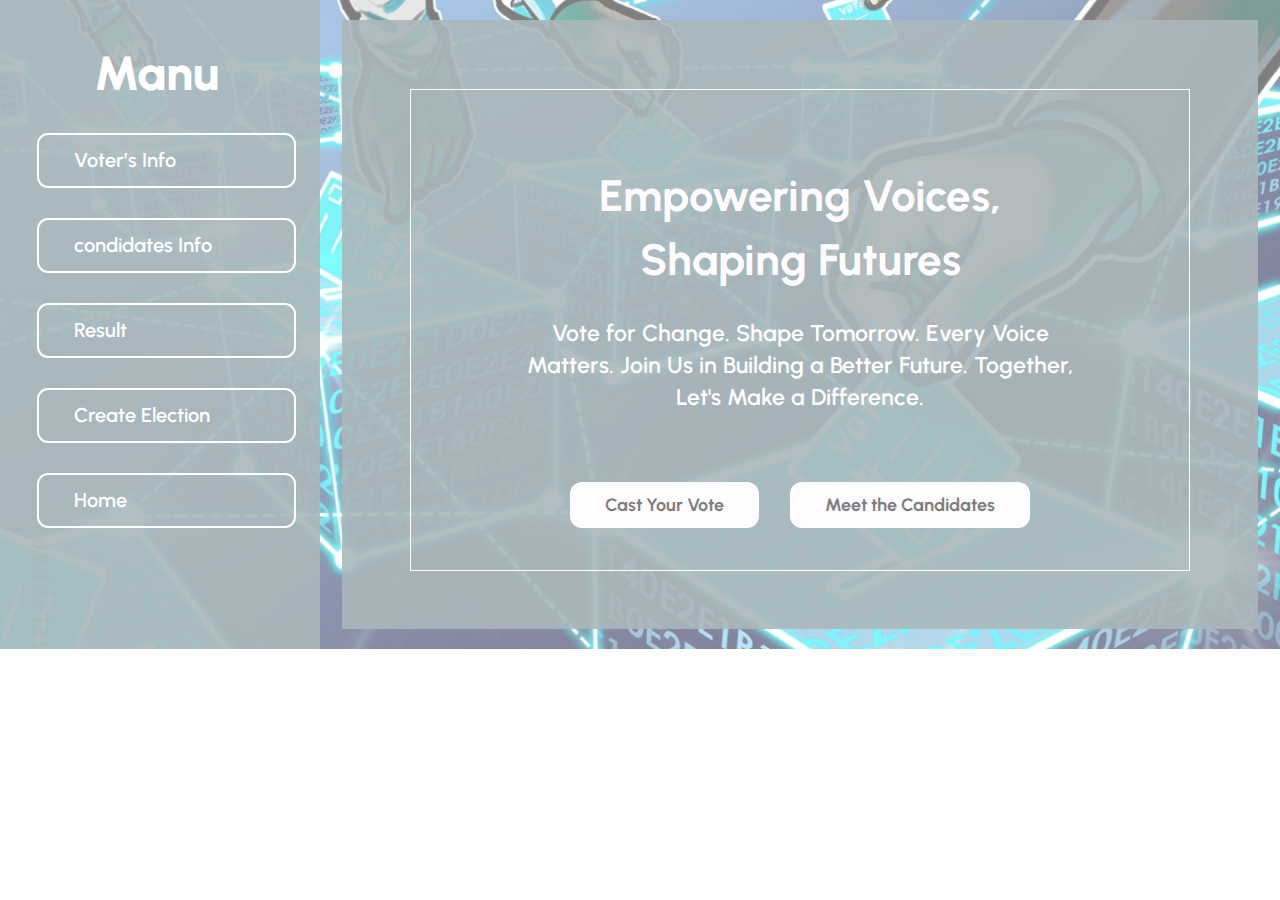
==== election.html @ 9cc68875 "first commit" ====
<!DOCTYPE html>
<html>

<head>
  <title>TITLE HERE</title>
  <meta charset="utf-8" />
  <meta http-equiv="X-UA-Compatible" content="IE=edge" />
  <meta name="viewport" content="width=device-width, initial-scale=1.0,user-scalable=no" />
  <link rel="stylesheet" href="./assets/css/bootstrap.min.css" />
  <link rel="stylesheet" href="./assets/css/font-awesome.css" />
  <link rel="preconnect" href="https://fonts.googleapis.com">
  <link rel="preconnect" href="https://fonts.gstatic.com" crossorigin>
  <link href="https://fonts.googleapis.com/css2?family=Urbanist:ital,wght@0,100..900;1,100..900&display=swap"
    rel="stylesheet">
  <link rel="stylesheet" href="./assets/css/style.css" />
  <link rel="stylesheet" href="./assets/css/responsive.css" />

</head>

<body>

  <section class="descktop-one-sect dashbord-sect">
    <div class="container-fluid ">
      <div class="row ">
        <div class="col-md-3 p-0">
          <div class="dashbord-side">
            <div class="sidebar-link">
              <h1><a href="dashbord.html">Manu</a></h1>
              <div class="sidebar-btn">
                <a href="vote-info.html">Voter’s Info</a>
                <a href="studentinfo.html">condidates Info</a>
                <a href="result.html">Result</a>
                <a href="election.html">Create Election</a>
                <a href="index.html">Home</a>

                <!-- <a href="javascript:;"></a> -->
              </div>
            </div>
          </div>
        </div>


        <div class="col-md-9">
          <div class="cadidate-info">
            <div class="election-border">

              <div class="electon-data">
                <h1>Empowering Voices, Shaping Futures</h1>
                <p>Vote for Change. Shape Tomorrow. Every Voice Matters. Join Us in Building a Better Future.
                  Together, Let's Make a Difference.</p>
                <div class="info-conform-btn">
                  <a href="javascript:;">Cast Your Vote</a>
                  <a href="javascript:;">Meet the Candidates</a>
                </div>
              </div>


            </div>
          </div>
        </div>
      </div>
    </div>

  </section>







  <script src="./assets/js/font.js"></script>
  <script src="./assets/js/bootstrap.bundle.min.js"></script>
  <script src="./assets/js/custom.js"></script>
</body>

</html>
---- assets/css/style.css ----
h1,
h2,
h3,
h4,
h5,
h6,
p,
span,
ul,
li,
a,
.btn-default,
textarea {
	margin: 0;
	padding: 0;
}

* {
	margin: 0;
	padding: 0;
}

a:hover {
	text-decoration: none;
}

a:focus {
	text-decoration: none;
}

ul {
	list-style: none;
}


.urbanist {
	font-family: "Urbanist", sans-serif;
	font-optical-sizing: auto;
	font-weight: weight;
	font-style: normal;
}


.descktop-one-sect {
	background-image: url(../images/desktop.png);
	background-position: center;
	background-repeat: no-repeat;
	background-size: cover;
	width: 100%;
	/* height: 100vh; */
	opacity: 0.5;
	background-color: black;
}


.descktop-one {
	display: flex;
	flex-direction: column;
	align-items: center;
	justify-content: center;
	padding: 78px 24px;
}



.descktop-one h1 {
	font-family: Urbanist;
	font-size: 108px;
	font-weight: 700;
	line-height: 144px;
	text-align: center;
	color: white;
}

.descktop-one p {
	font-family: Urbanist;
	font-size: 20px;
	font-weight: 500;
	line-height: 35px;
	text-align: center;
	color: white;
	padding: 1px 0px 30px 2px;
}

.descktop-one a {
	font-family: Urbanist;
	font-size: 24px;
	font-weight: 700;
	line-height: 35px;
	text-align: center;
	background: white;
	padding: 7px 40px;
	color: black;
	text-decoration: none;
	border-radius: 20px;
	width: 30%;
	margin: 5px 0px;
}

.descktop-one h6 {
	font-family: Urbanist;
	font-size: 28px;
	font-weight: 700;
	line-height: 35px;
	text-align: center;
	color: white;
	padding: 43px 0px;
}



.login-btn button {
	font-family: Urbanist;
	font-size: 20px;
	font-weight: 700;
	line-height: 35px;
	text-align: center;
	color: black;
	text-decoration: none;
	background: white;
	width: 85% !important;
	padding: 10px 32px;
	border-radius: 10px;
	border: none;
}


.login-data h2 {
	font-family: Urbanist;
	font-size: 40px;
	font-weight: 800;
	line-height: 35px;
	text-align: left;
	color: white;
	padding: 25px 0px;
}

.form-group input {
	font-family: Urbanist;
	font-size: 18px;
	font-weight: 500;
	line-height: 35px;
	text-align: left;
	background: transparent;
	border: none;
	border-bottom: 2px solid #fffbff;
	margin: 32px 0px;
	/* color: #fffbff !important; */
}


.login-image {
	text-align: center;
}

.login-image img {
	width: 90%;
}

.login-page {
	background-image: url(../images/form.png);
	background-position: center;
	background-repeat: no-repeat;
	background-size: cover;
	margin: 41px 0px;
	padding: 13px 24px;
}



.login-btn {
	margin: 60px 0px;
	/* width: 100% !important; */
	text-align: center;
}

.login-data {
	margin: 50px 0px;
}

.form-check label {
	color: white;
	font-size: 16px;
	font-weight: 700;
}

.form-group input::placeholder {
	color: white;
}

.candidate-info {
	display: flex;
	align-items: center;
	justify-content: space-around;
	gap: 25px;
}

.profile-data input {
	border-bottom: 2px solid white;
}

.profile-name label {
	font-family: Urbanist;
	font-size: 36px;
	font-weight: 800;
	line-height: 40px;
	text-align: left;
	color: white;
}

.profile-name input {
	font-family: Urbanist;
	font-size: 15px;
	font-weight: 500;
	text-align: left;
	background: transparent;
	border: 0;
	border-bottom: 4px solid white;

}

.profile-name input::placeholder {
	color: white;
}



.vote-btn button {
	font-family: Urbanist;
	font-size: 20px;
	font-weight: 700;
	line-height: 35px;
	text-align: center;
	color: black;
	text-decoration: none;
	background: white;
	width: 85% !important;
	padding: 10px 32px;
	border-radius: 10px;
	border: none;
}

.vote-btn {
	margin: 60px 0px;
	/* width: 100% !important; */
	text-align: center;
}

.student-profle {
	padding: 10px 15px;
}

.profile-image img {
	width: 68%;
}


.votes-number h4 {
	font-family: Urbanist;
	font-size: 25px;
	font-weight: 800;
	line-height: 51px;
	text-align: center;
	color: white;
}

.student-votes {
	display: flex;
	align-items: center;
	gap: 23px;
	margin: 20px 32px;
}


.votes-number p {
	font-family: Urbanist;
	font-size: 25px;
	font-weight: 800;
	line-height: 25px;
	text-align: center;
	color: white;
}



.toltal-votes-image img {
	width: 100%;
}

.candidate-votes {
	display: flex;
	align-items: center;
	justify-content: space-around;
	gap: 23px;
}


.profile-name h4 {
	font-family: Urbanist;
	font-size: 28px;
	font-weight: 800;
	line-height: 42px;
	text-align: left;
	color: white;
}

.votes-number {
	margin: 0px 41px;
	text-align: center;
}

.profile-image {
	text-align: center;
}



.dashbord-side {
	background-image: url(../images/form.png);
	background-position: center;
	background-repeat: no-repeat;
	background-size: cover;
	margin: 0px !important;
	padding: 13px 24px 16px 17px;
	height: 100%;
}

.sidebar-link h1 a {
	color: white;
	text-decoration: none;

}


.sidebar-link h1 {
	font-family: Urbanist;
	font-size: 48px;
	font-weight: 800;
	line-height: 40px;
	text-align: center;
	color: white;
	padding: 40px 0;
}


.sidebar-btn a {
	font-family: Urbanist;
	font-size: 20px;
	font-weight: 600;
	line-height: 35px;
	text-align: left;
	text-decoration: none;
	color: white;
	border: 2px solid white;
	padding: 8px 35px;
	width: 100%;
	border-radius: 11px;
	transition-duration: 0.4s;
}

.sidebar-btn a:hover {
	background-color: #fffbff;
	color: black;
}



.sidebar-btn {
	display: flex;
	flex-direction: column;
	align-items: flex-start;
	gap: 30px;
	padding: 0px 0px 0px 20px;
}

.dashbord-wellcome h1 {
	font-family: Urbanist;
	font-size: 48px;
	font-weight: 800;
	line-height: 40px;
	text-align: left;
	color: white;
	padding: 20px 0px;
}

.dashbord-wellcome p {
	font-family: Urbanist;
	font-size: 20px;
	font-weight: 600;
	line-height: 40px;
	text-align: left;
	color: white;
}




.dashbord-wellcome {
	background-image: url(../images/form.png);
	background-position: center;
	background-repeat: no-repeat;
	background-size: cover;
	margin: 59px 21px;
	padding: 13px 24px 194px 24px;
}

.cadidate-info {
	background-image: url(../images/form.png);
	background-position: center;
	background-repeat: no-repeat;
	background-size: cover;
	margin: 20px 10px;
	padding: 32px 24px 21px 24px;
}

.student-list-btn a {
	font-family: Urbanist;
	font-size: 18px;
	font-weight: 700;
	line-height: 27px;
	text-align: center;
	color: #000000;
	background-color: #fffbff;
	padding: 12px 25px;
	margin: 0px 13px;
	border-radius: 12px;
	text-decoration: none;
}

.student-list-btn {
	text-align: center;
	margin: 20px 0px;
}

.info-conform-btn {
	text-align: center;
	margin-top: 30px;
}

.info-conform-btn a {
	font-family: Urbanist;
	font-size: 18px;
	font-weight: 700;
	line-height: 32px;
	text-align: center;
	color: #000000;
	background-color: #fffbff;
	padding: 12px 35px;
	margin: 13px 13px;
	border-radius: 12px;
	text-decoration: none;
}

.info-group input {
	width: 70%;
	background: transparent;
	font-family: Urbanist;
	font-size: 18px;
	font-weight: 500;
	line-height: 35px;
	text-align: left;
	padding: 14px 26px;
	margin: 10px 0px;
}

.info-group input::placeholder {
	color: #fffbff;
}


.dash-border {
	border: 1px solid white;
}


.form-border {
	border: 1px solid white;
	margin: 43px 44px 47px 44px;
	padding: 48px 33px 51px 33px;
}

.info-group {
	display: flex;
	align-items: center;
	justify-content: center;
}

.info-form {
	margin: 0px 0px;
}

.voter-cards {
	background-color: #FFFFFF;
	text-align: center;
	padding: 21px 21px;
	border-radius: 12px;
	margin: 10px 0;
}


.voter-cards img {
	width: 34%;
}

.voter-cards h4 {
	font-family: Urbanist;
	font-size: 14px;
	font-weight: 700;
	line-height: 39px;
	text-align: center;
	color: black;
	padding: 10px 0 0;
}

.voter-cards p {
	font-family: Urbanist;
	font-size: 14px;
	font-weight: 400;
	line-height: 11px;
	text-align: center;
}

.total-vote p span {
	font-family: Urbanist;
	font-size: 20px;
	font-weight: 700;
	line-height: 35px;
	text-align: center;

}

.total-vote h6 {
	font-family: Urbanist;
	font-size: 12px;
	font-weight: 700;
	line-height: 35px;
	text-align: left;

}

.total-vote {
	display: flex;
	align-items: center;
	justify-content: center;
	gap: 30px;
	padding: 25px 0px;
}

.result-cr-border {
	border: 1px solid white;
}


.result-border {
	border: 1px solid white;
	margin: 37px 44px 37px 44px;
	padding: 17px 33px 19px 33px;
}

.electon-data h1{
	font-family: Urbanist;
	font-size: 44px;
	font-weight: 700;
	line-height: 64px;
	text-align: center;
	color: #fffbff;
	padding: 15px 101px;
}

.electon-data p{
	font-family: Urbanist;
	font-size: 23px;
	font-weight: 600;
	line-height: 32px;
	text-align: center;
	color: #FFFFFF;
	padding: 10px 68px;
	margin-bottom: 66px;
}



.election-border {
	border: 1px solid white;
	margin: 37px 44px 37px 44px;
	padding: 59px 33px 49px 33px;
}



.voter-btn {
	/* text-align: center; */
	margin-top: 30px;
	margin-bottom: 45px;
}
.voter-btn a {
	font-family: Urbanist;
	font-size: 18px;
	font-weight: 700;
	line-height: 32px;
	text-align: center;
	color: #000000;
	background-color: #fffbff;
	padding: 16px 98px;
	margin: 13px 13px;
	border-radius: 12px;
	text-decoration: none;
	/* width: 83% !important; */
}

a.vote-vrifi {
	background: transparent;
	border: 1px solid white;
    color: #FFFFFF;
}

.voters-border{
	border: 1px solid white;
	padding: 25px 8px;
}

.voter-persnal-btn a{
	font-family: Urbanist;
	font-size: 20px;
	font-weight: 700;
	line-height: 32px;
	text-align: center;
	color: #000000;
	background-color: #fffbff;
	padding: 12px 25px;
	margin: 13px 13px;
	border-radius: 12px;
	text-decoration: none;
}
.voter-persnal-info {
    display: flex;
    align-items: center;
    justify-content: space-between;
    padding: 2px 20px;
    border: 1px solid white;
    margin: 20px 14px 14px 14px;
    border-radius: 10px;
}


.voter-vote input {
	font-family: Urbanist;
	font-size: 18px;
	font-weight: 500;
	line-height: 35px;
	text-align: left;
	background: transparent;
	border: none;
	border-bottom: 2px solid #fffbff;
	margin: 14px 0px;
	display: inline-block;
}
---- assets/css/responsive.css ----
@media (max-width: 1200px){}
@media (max-width: 1025px){}
@media (max-width: 768px){}
@media (max-width: 576px){}
@media (max-width: 320px){}
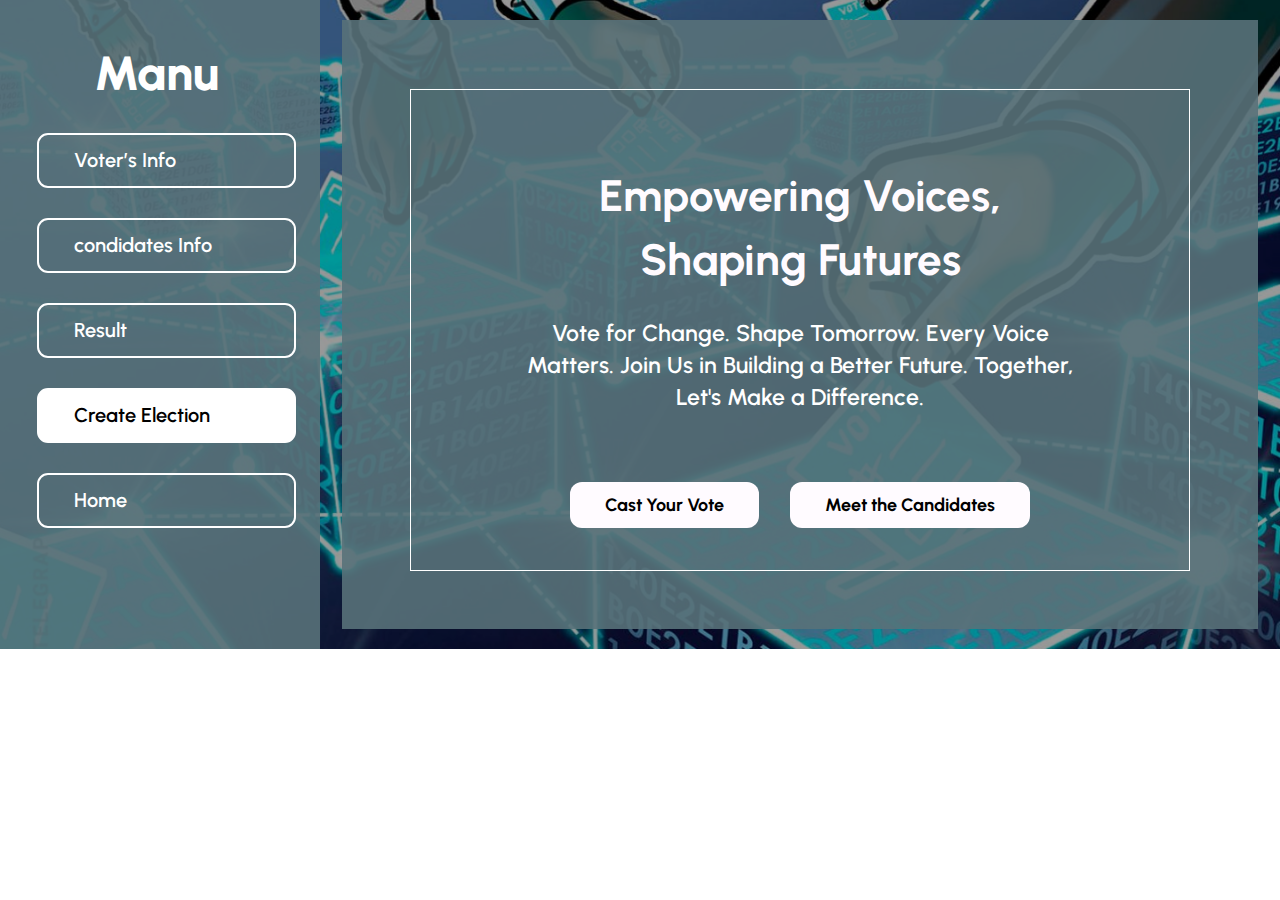
==== commit f37b03f7: "changes dane" ====
--- a/election.html
+++ b/election.html
@@ -30,7 +30,7 @@
                 <a href="vote-info.html">Voter’s Info</a>
                 <a href="studentinfo.html">condidates Info</a>
                 <a href="result.html">Result</a>
-                <a href="election.html">Create Election</a>
+                <a href="election.html" class="active">Create Election</a>
                 <a href="index.html">Home</a>
 
                 <!-- <a href="javascript:;"></a> -->
--- a/assets/css/style.css
+++ b/assets/css/style.css
@@ -41,16 +41,37 @@
 }
 
 
-.descktop-one-sect {
+/* .descktop-one-sect {
 	background-image: url(../images/desktop.png);
 	background-position: center;
 	background-repeat: no-repeat;
 	background-size: cover;
 	width: 100%;
-	/* height: 100vh; */
+	height: 100vh;
 	opacity: 0.5;
 	background-color: black;
-}
+} */
+
+
+.descktop-one-sect {
+	position: relative;
+	background-color: #000;
+}
+
+.descktop-one-sect::before {
+	content: ' ';
+	display: block;
+	position: absolute;
+	left: 0;
+	top: 0;
+	width: 100%;
+	height: 100%;
+	z-index: 0;
+	opacity: 0.6;
+	background: url("../images/desktop.png") no-repeat center center;
+	background-size: cover;
+}
+
 
 
 .descktop-one {
@@ -59,7 +80,18 @@
 	align-items: center;
 	justify-content: center;
 	padding: 78px 24px;
-}
+	position: relative;
+}
+
+/* section.descktop-one-sect.dashbord-sect {
+	height: auto;
+}
+
+section.descktop-one-sect.profile-sect {
+	height: auto;
+} */
+
+
 
 
 
@@ -164,6 +196,7 @@
 	background-size: cover;
 	margin: 41px 0px;
 	padding: 13px 24px;
+	position: relative;
 }
 
 
@@ -323,6 +356,7 @@
 	margin: 0px !important;
 	padding: 13px 24px 16px 17px;
 	height: 100%;
+	position: relative;
 }
 
 .sidebar-link h1 a {
@@ -402,6 +436,7 @@
 	background-size: cover;
 	margin: 59px 21px;
 	padding: 13px 24px 194px 24px;
+	position: relative;
 }
 
 .cadidate-info {
@@ -411,6 +446,7 @@
 	background-size: cover;
 	margin: 20px 10px;
 	padding: 32px 24px 21px 24px;
+	position: relative;
 }
 
 .student-list-btn a {
@@ -557,7 +593,7 @@
 	padding: 17px 33px 19px 33px;
 }
 
-.electon-data h1{
+.electon-data h1 {
 	font-family: Urbanist;
 	font-size: 44px;
 	font-weight: 700;
@@ -567,7 +603,7 @@
 	padding: 15px 101px;
 }
 
-.electon-data p{
+.electon-data p {
 	font-family: Urbanist;
 	font-size: 23px;
 	font-weight: 600;
@@ -593,6 +629,7 @@
 	margin-top: 30px;
 	margin-bottom: 45px;
 }
+
 .voter-btn a {
 	font-family: Urbanist;
 	font-size: 18px;
@@ -611,15 +648,15 @@
 a.vote-vrifi {
 	background: transparent;
 	border: 1px solid white;
-    color: #FFFFFF;
-}
-
-.voters-border{
+	color: #FFFFFF;
+}
+
+.voters-border {
 	border: 1px solid white;
 	padding: 25px 8px;
 }
 
-.voter-persnal-btn a{
+.voter-persnal-btn a {
 	font-family: Urbanist;
 	font-size: 20px;
 	font-weight: 700;
@@ -632,14 +669,15 @@
 	border-radius: 12px;
 	text-decoration: none;
 }
+
 .voter-persnal-info {
-    display: flex;
-    align-items: center;
-    justify-content: space-between;
-    padding: 2px 20px;
-    border: 1px solid white;
-    margin: 20px 14px 14px 14px;
-    border-radius: 10px;
+	display: flex;
+	align-items: center;
+	justify-content: space-between;
+	padding: 2px 20px;
+	border: 1px solid white;
+	margin: 20px 14px 14px 14px;
+	border-radius: 10px;
 }
 
 
@@ -654,4 +692,14 @@
 	border-bottom: 2px solid #fffbff;
 	margin: 14px 0px;
 	display: inline-block;
+}
+
+a.active {
+	color: #000000;
+	background-color: #ffffff;
+}
+
+.descktop-one a:hover{
+	color: #fffbff;
+	background-color: #0b5ed7;
 }